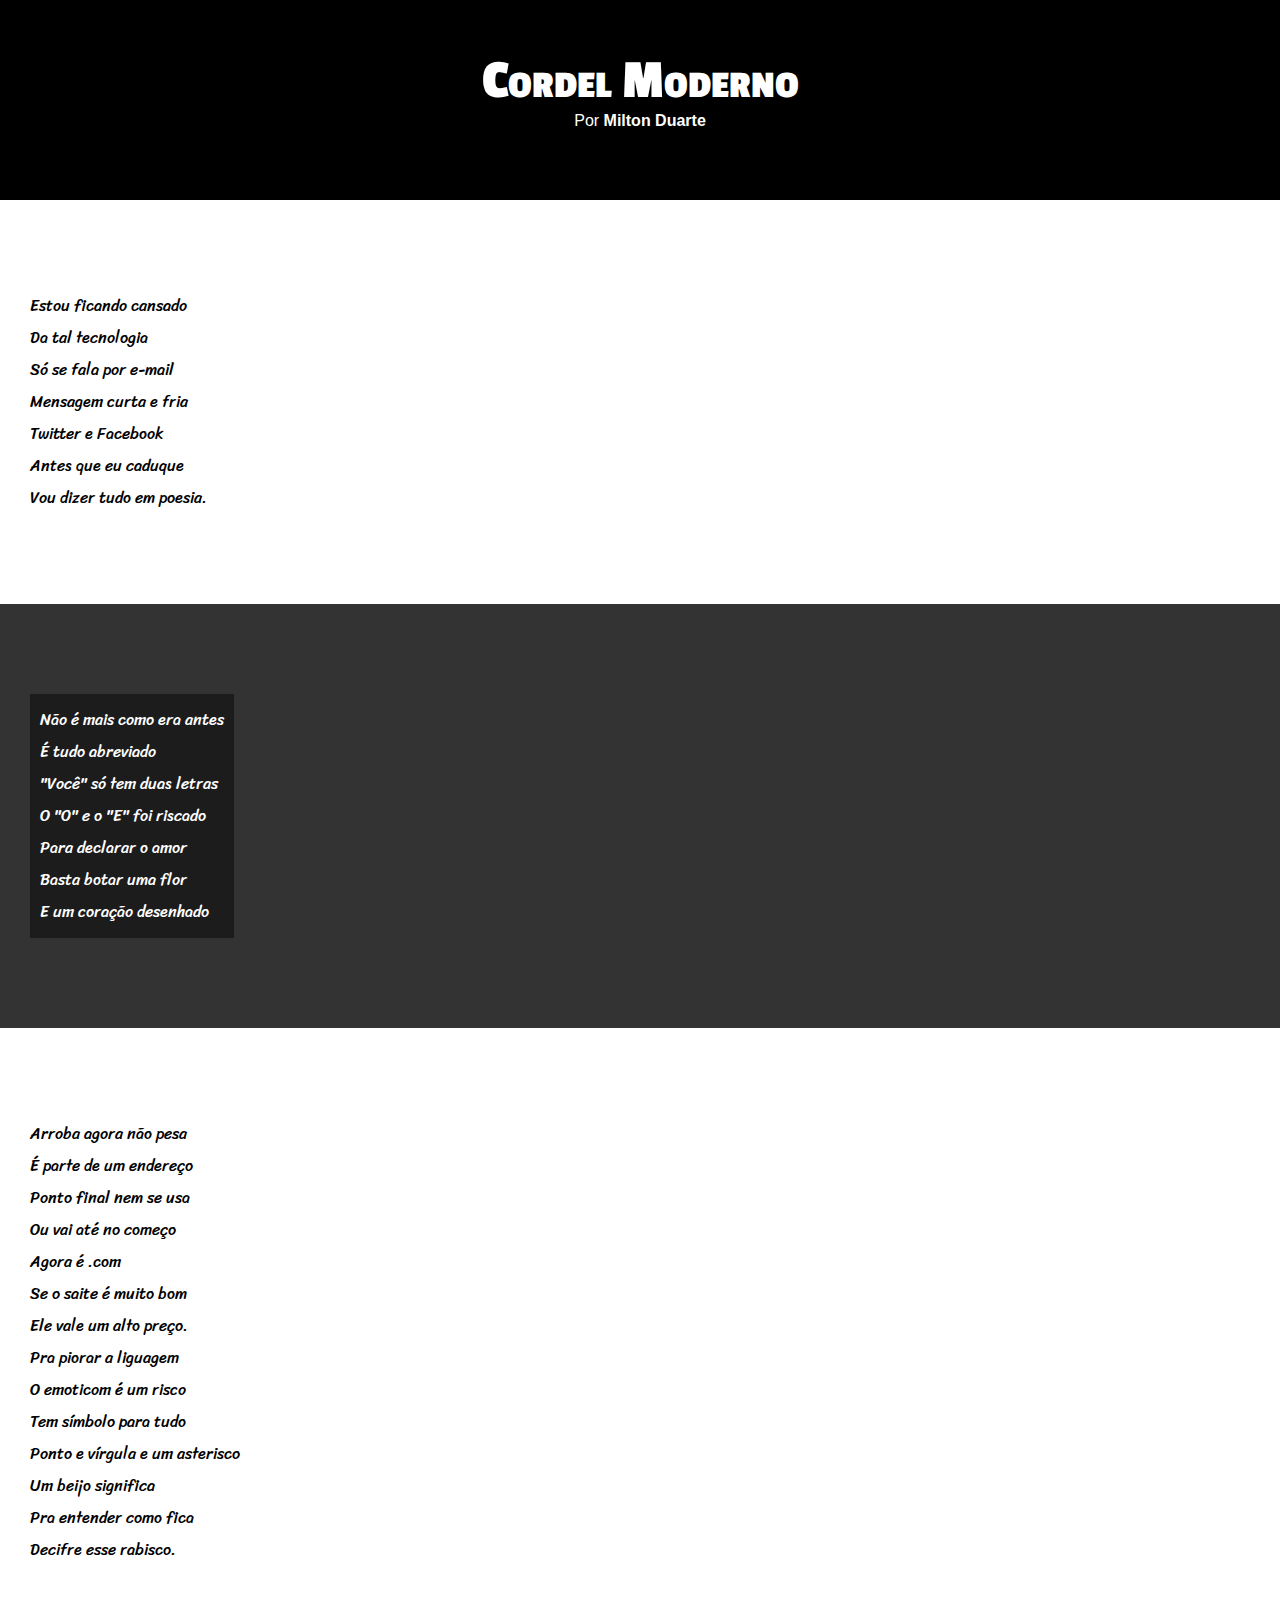
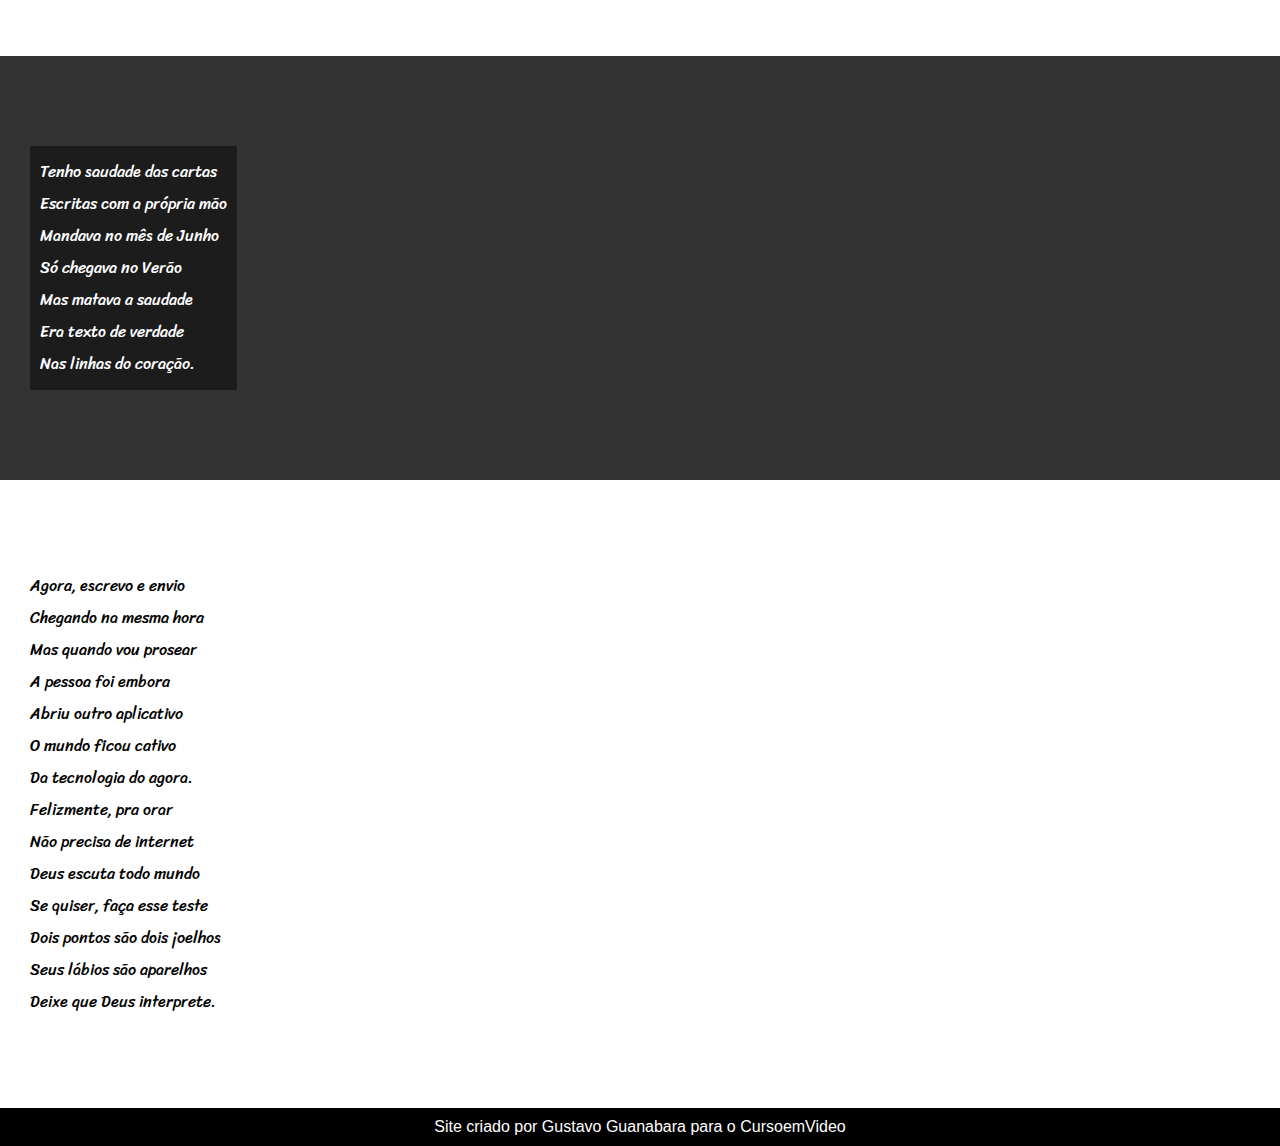
==== PROJETO CORDEL/index.html @ 6aa1b156 "projeto atualizado" ====
<!DOCTYPE html>
<html lang="pt-br">
<head>
    <meta charset="UTF-8">
    <meta http-equiv="X-UA-Compatible" content="IE=edge">
    <meta name="viewport" content="width=device-width, initial-scale=1.0">
    <title>Cordel</title>
    <link rel="stylesheet" href="style.css">
</head>
<body>
<header>
        <h1>Cordel Moderno</h1>
        <p>Por <strong>Milton Duarte</strong></p>

</header>

<main>

<section class="normal">
    <p>
        Estou ficando cansado <br>
        Da tal tecnologia <br>
        Só se fala por e-mail <br>
        Mensagem curta e fria <br>
        Twitter e Facebook <br>
        Antes que eu caduque <br>
        Vou dizer tudo em poesia.    
        
    </p>
</section>    

<section class="imagem">
    <p>
        Não é mais como era antes <br>
        É tudo abreviado <br>
        "Você" só tem duas letras <br>
        O "O" e o "E" foi riscado <br>
        Para declarar o amor <br>
        Basta botar uma flor <br>
        E um coração desenhado
    </p>
</section>

<section class="normal">
    <p>
        Arroba agora não pesa <br>
        É parte de um endereço <br>
        Ponto final nem se usa <br>
        Ou vai até no começo <br>
        Agora é .com <br>
        Se o saite é muito bom <br>
        Ele vale um alto preço.
    </p>
    
    <p>
        Pra piorar a liguagem <br>
        O emoticom é um risco <br>
        Tem símbolo para tudo <br>
        Ponto e vírgula e um asterisco <br>
        Um beijo significa <br>
        Pra entender como fica <br>
        Decifre esse rabisco.
    </p> 
</section>

<section class="imagem">
    <p>
        Tenho saudade das cartas <br>
        Escritas com a própria mão <br>
        Mandava no mês de Junho <br>
        Só chegava no Verão <br>
        Mas matava a saudade <br>
        Era texto de verdade <br>
        Nas linhas do coração.
    </p>    
</section>

<section class="normal">
    <p>
        Agora, escrevo e envio <br>
        Chegando na mesma hora <br>
        Mas quando vou prosear <br>
        A pessoa foi embora <br>
        Abriu outro aplicativo <br>
        O mundo ficou cativo <br>
        Da tecnologia do agora.
    </p>
    
    <p>
        Felizmente, pra orar <br>
        Não precisa de internet <br>
        Deus escuta todo mundo <br>
        Se quiser, faça esse teste <br>
        Dois pontos são dois joelhos <br>
        Seus lábios são aparelhos <br>
        Deixe que Deus interprete.
    </p>   
</section>

</main>
    


<footer>
  <p>Site criado por Gustavo Guanabara para o CursoemVideo</p>
</footer>

    
</body>
</html>
---- PROJETO CORDEL/style.css ----
@charset "UTF-8";


@import url('https://fonts.googleapis.com/css2?family=Passion+One&display=swap');


@import url('https://fonts.googleapis.com/css2?family=Sriracha&display=swap');


:root{
    --fonte1: Verdana, Geneva, Tahoma, sans-serif;
    --fonte2: 'Passion One', 'cursive'; 
    --fonte3: 'Sriracha', 'cursive';
}


* {
    margin: 0px;
    padding: 0px;
   
}

body{
    min-height: 100%;
    background-color: rgb(59, 59, 59);
    font-family: var(--fonte1);
}

header{
    
    width: 100%;
    height: 200px;
    background-color: black;
    color: white;

}

header > 
h1 {
    text-align: center;
    font-size: 3.5em;
    padding-top: 50px;
    font-variant: small-caps;
    font-family: var(--fonte2);

}

header p{
    text-align: center;
    font-family: 'Lucida Sans', 'Lucida Sans Regular', 'Lucida Grande', 'Lucida Sans Unicode', Geneva, Verdana, sans-serif;
    padding-bottom: 50px;
}

section {
    padding-bottom: 10vh;
    padding-top: 10vh;
    padding-left: 30px;
    line-height: 2em;
    font-family: var(--fonte3);
}

section.normal {
    background-color: white;
    color: black;
}

section.imagem{
    background-color: rgb(51, 51, 51);
    color: white;
}

section.imagem > p {
    background-color: rgba(0, 0, 0, 0.445);
    display: inline-block;
    padding: 10px;
}

footer{
    background-color: black;
    color: white;
    padding: 10px;
    text-align: center;
}
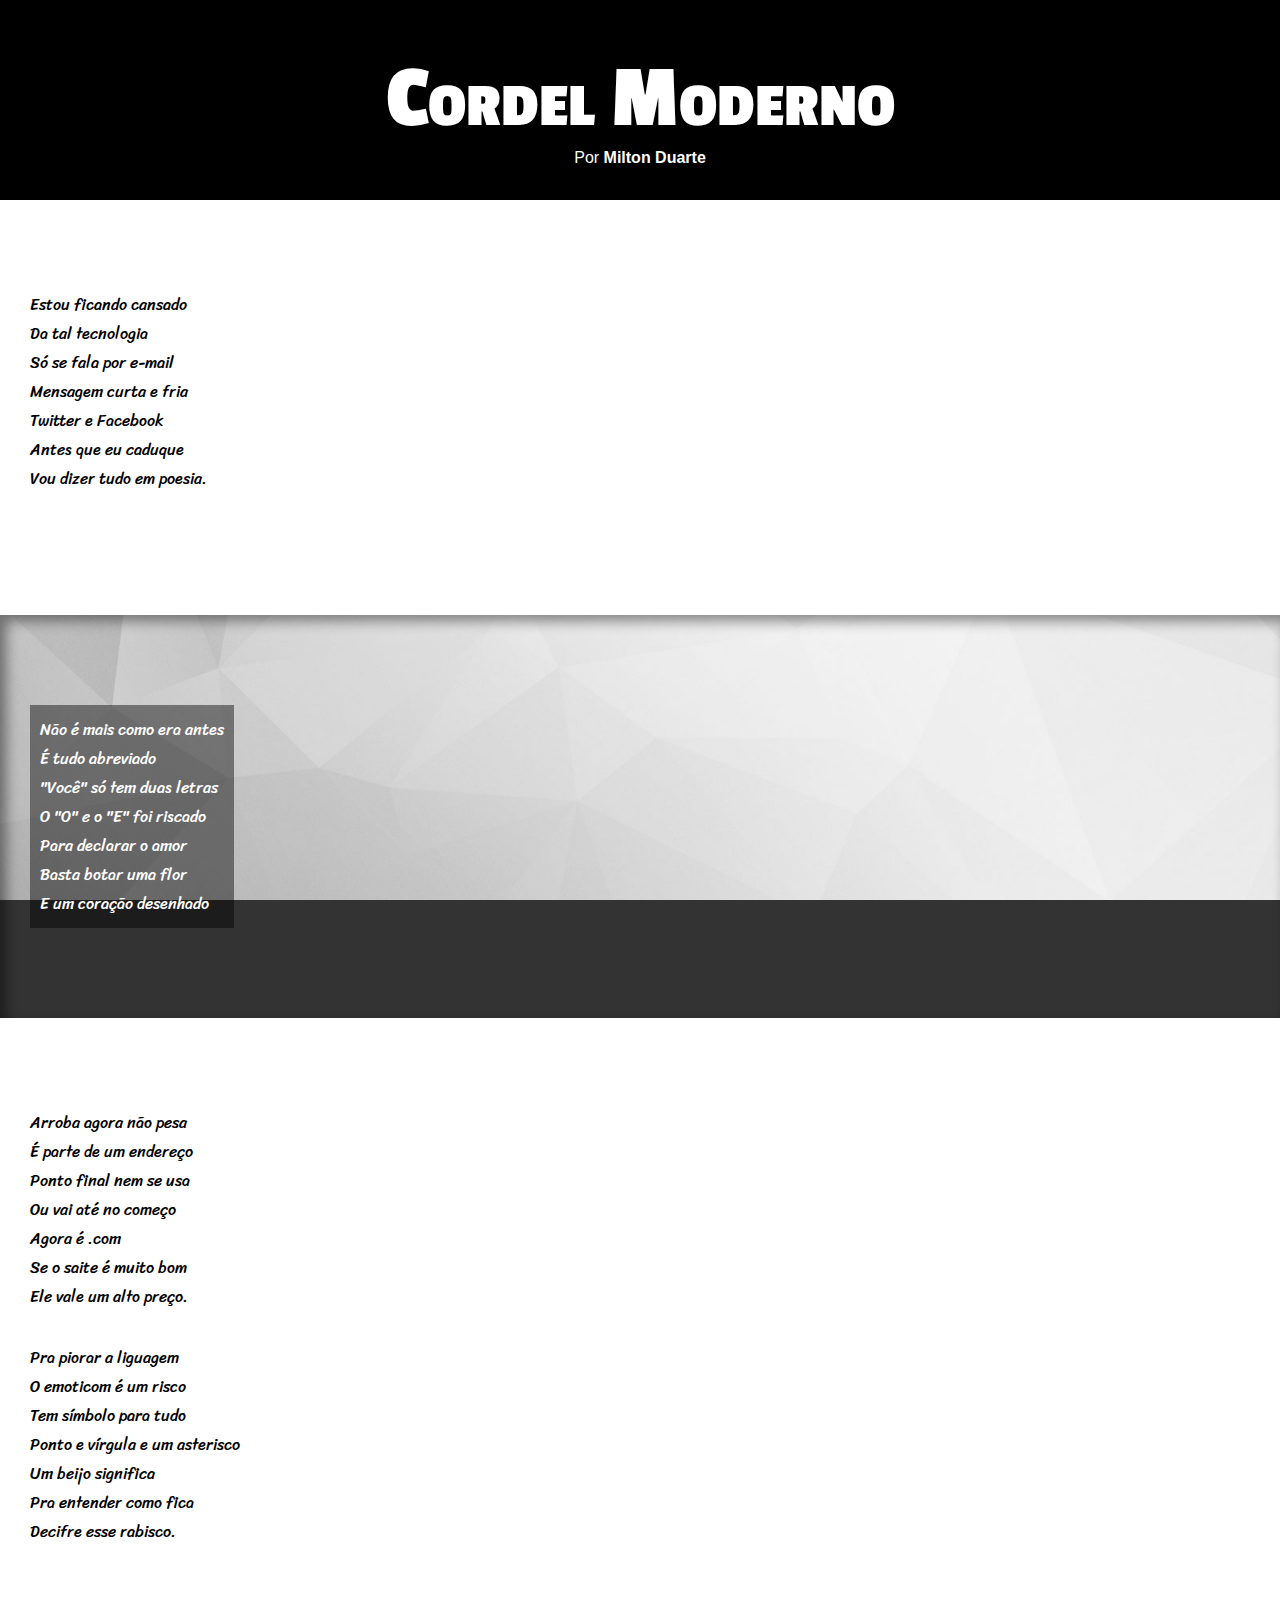
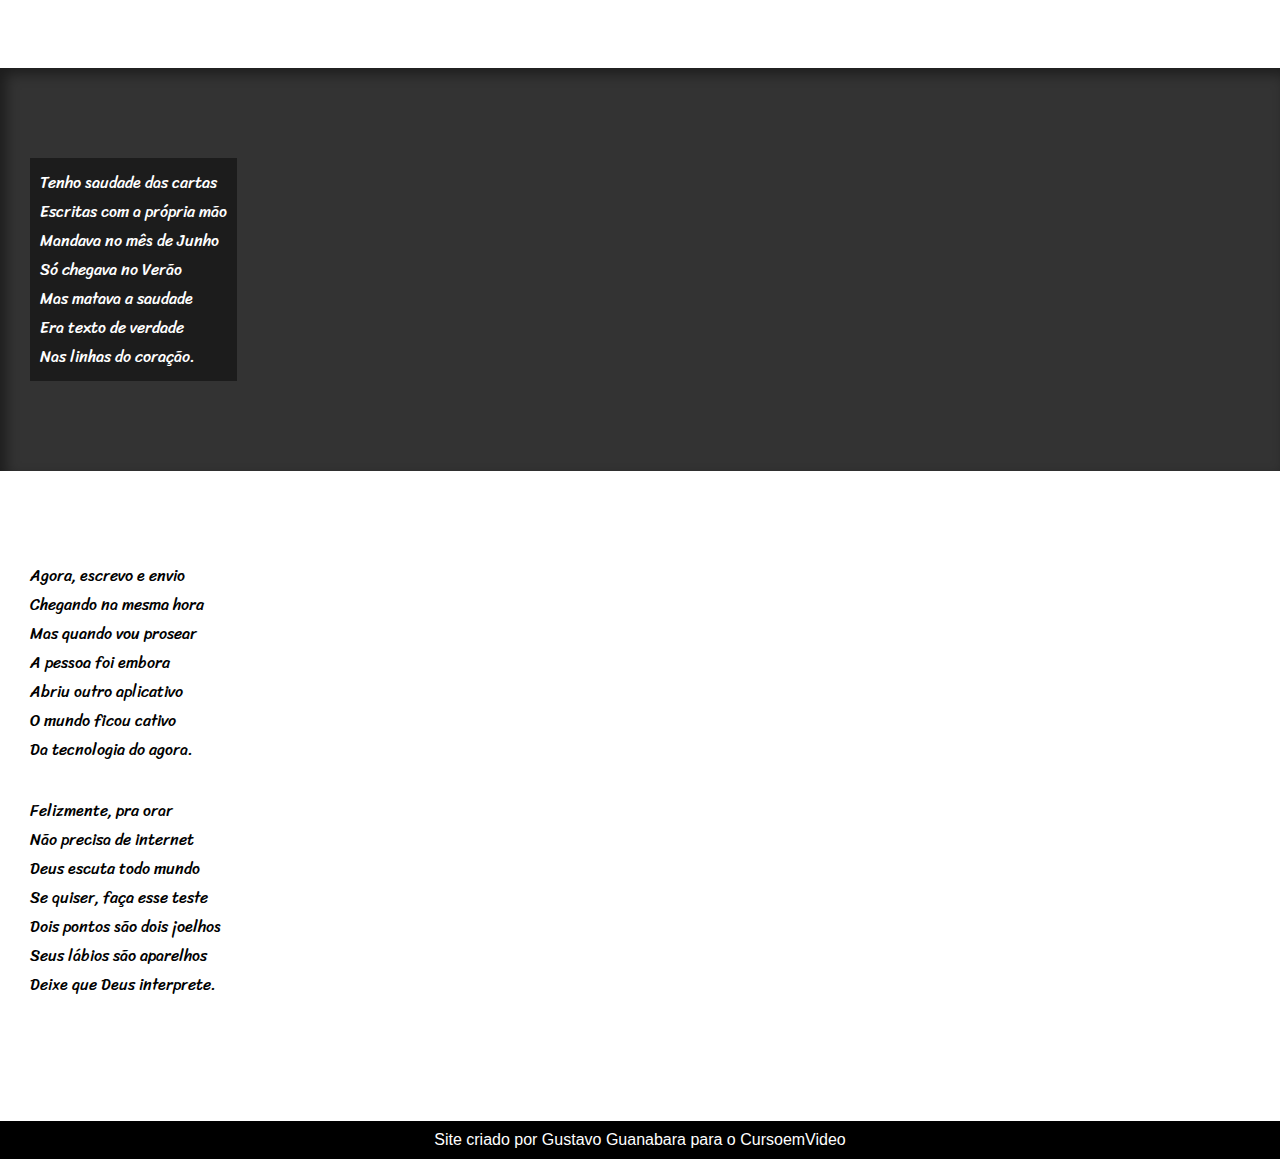
==== commit 6492b256: "projetp finalizador" ====
--- a/PROJETO CORDEL/index.html
+++ b/PROJETO CORDEL/index.html
@@ -29,7 +29,7 @@
     </p>
 </section>    
 
-<section class="imagem">
+<section class="imagem" id="img01">
     <p>
         Não é mais como era antes <br>
         É tudo abreviado <br>
@@ -63,7 +63,7 @@
     </p> 
 </section>
 
-<section class="imagem">
+<section class="imagem" id="img02">
     <p>
         Tenho saudade das cartas <br>
         Escritas com a própria mão <br>
--- a/PROJETO CORDEL/style.css
+++ b/PROJETO CORDEL/style.css
@@ -38,7 +38,7 @@
 header > 
 h1 {
     text-align: center;
-    font-size: 3.5em;
+    font-size: 10vh;
     padding-top: 50px;
     font-variant: small-caps;
     font-family: var(--fonte2);
@@ -55,8 +55,12 @@
     padding-bottom: 10vh;
     padding-top: 10vh;
     padding-left: 30px;
-    line-height: 2em;
+    line-height: 4.5vhem;
     font-family: var(--fonte3);
+}
+
+section > p {
+    padding-bottom: 2em;
 }
 
 section.normal {
@@ -67,6 +71,7 @@
 section.imagem{
     background-color: rgb(51, 51, 51);
     color: white;
+    box-shadow: inset 6px 6px 13px 0px rgba(0, 0, 0, 0.438);
 }
 
 section.imagem > p {
@@ -75,6 +80,22 @@
     padding: 10px;
 }
 
+section#img01{
+    background-image: url(imagens/wallpaper004.jpg);
+    background-repeat: no-repeat;
+    background-attachment: fixed;
+    background-size: cover;
+
+}
+
+section#img02{
+    background-image: url(imagens/wallpaper005.jpg);
+    background-attachment: fixed;
+    background-size: cover;
+    background-repeat: no-repeat;
+
+}
+
 footer{
     background-color: black;
     color: white;
